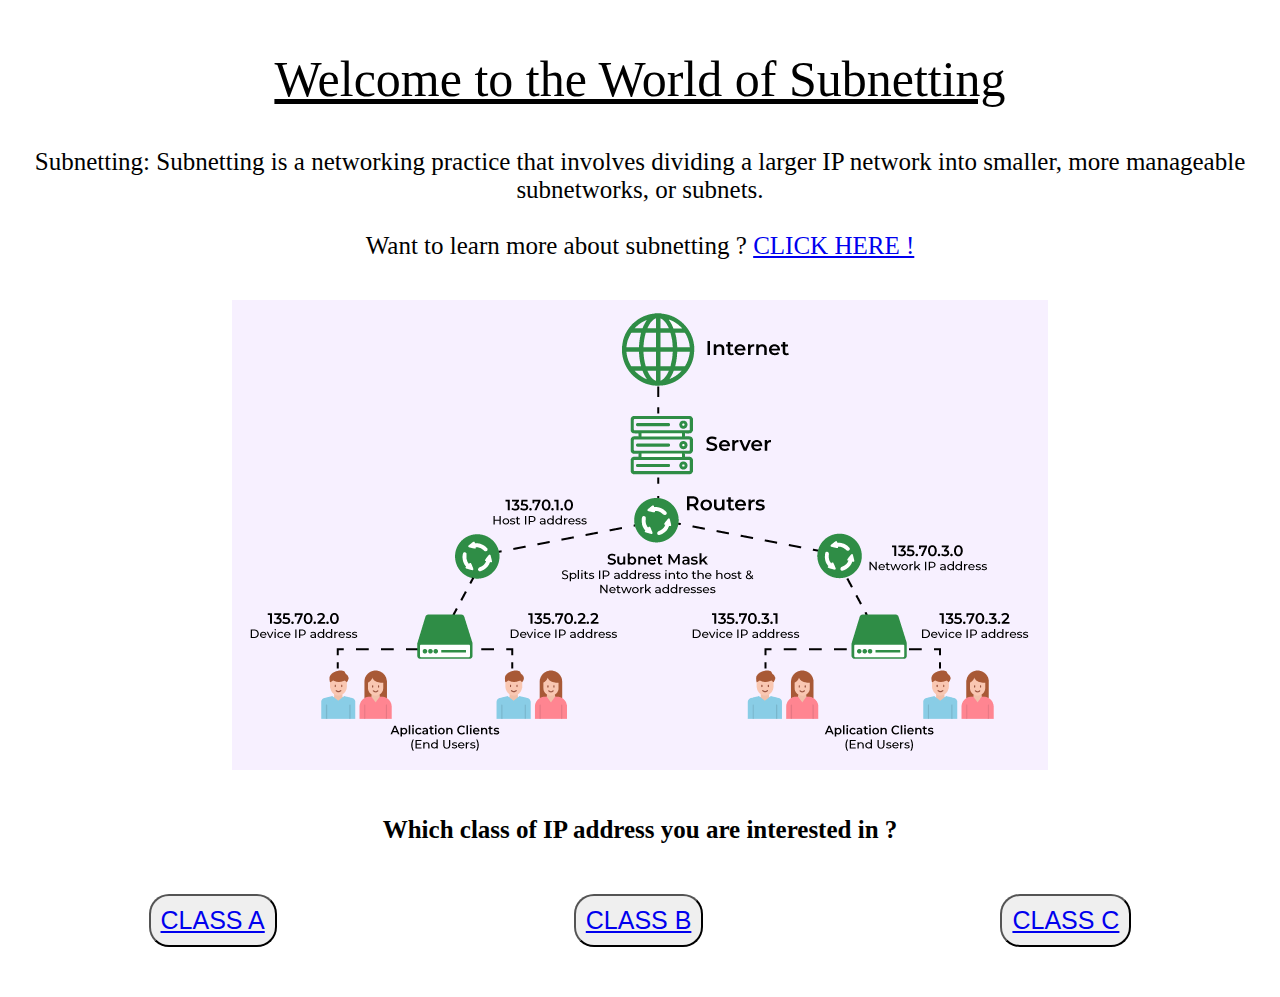
==== index.html @ d2727391 "All files added." ====
<!DOCTYPE html>
<html lang="en">
<head>
    <meta charset="UTF-8">
    <meta name="viewport" content="width=device-width, initial-scale=1.0">
    <link rel="stylesheet" href="./index.css">
    <title>How Subnetting Works</title>
</head>
<body>
    <p class = "welcome">Welcome to the World of Subnetting </p>
    <p> Subnetting: Subnetting is a networking practice that involves dividing a larger IP network into smaller, more manageable subnetworks, or subnets.<br><br> 
        Want to learn more about subnetting ?
    <a href = " https://www.solarwinds.com/resources/it-glossary/subnetting" target="_blank">CLICK HERE !</a>
    </p>
    <img src = "./subnet_image.png" alt = "Subnetting" class = "subnetting"/>
    <h1 class = "class"> Which class of IP address you are interested in ?</h1>
    <div class = "buttons">
    <button>
        <a href = "classA/classA.html" target = "_blank"> CLASS A</a>
    </button>
    <button>
        <a href = "classB/classB.html" target = "_blank"> CLASS B</a>
    </button>
    <button>
        <a href = "classC/classC.html" target = "_blank"> CLASS C</a>
    </button>
    </div>
    <script src = "./index.js"></script>
</body>
</html>


<!-- <!DOCTYPE html>
<html lang="en">
<head>
    <meta charset="UTF-8">
    <meta name="viewport" content="width=device-width, initial-scale=1.0">
    <title>Image Dialog</title>
    <style>
        /* Style for the modal */
        .modal {
            display: none;
            position: fixed;
            z-index: 1;
            left: 0;
            top: 0;
            width: 100%;
            height: 100%;
            overflow: auto;
            background-color: rgba(0, 0, 0, 0.8);
        }

        /* Style for the modal content */
        .modal-content {
            position: relative;
            margin: 10% auto;
            padding: 20px;
            width: 80%;
            max-width: 600px;
            background-color: #fff;
        }

        /* Close button style */
        .close {
            position: absolute;
            top: 10px;
            right: 15px;
            font-size: 20px;
            font-weight: bold;
            color: #333;
            cursor: pointer;
        }
    </style>
</head>
<body>

    <!-- Button to trigger the modal 
<button onclick="openModal()">Open Image Dialog</button>

<!-- The Modal 
<div id="imageModal" class="modal">
    <div class="modal-content">
        <span class="close" onclick="closeModal()">&times;</span>
        <img src="your_image_url.jpg" alt="Image Description">
    </div>
</div>

<script>
    // Function to open the modal
    function openModal() {
        document.getElementById('imageModal').style.display = 'block';
    }

    // Function to close the modal
    function closeModal() {
        document.getElementById('imageModal').style.display = 'none';
    }
</script>

</body>
</html> -->
---- index.css ----
*{
    align-items: center;
    margin: auto;
    text-align: center;
    font-size: 25px;
}
.subnetting{
    max-width: 100%;
    margin-top: 40px;
}
.welcome{
    text-decoration: underline;
    margin-top: 50px;
    font-size: 50px;
    animation: slideIn 2s ease-in-out;
    margin-bottom: 40px;
}
@keyframes slideIn {
    from {
      transform: translateX(-50%);
    }
    to {
      transform: translateX(0);
    }
  }

.buttons{
    display: flex;
    flex-direction: row;
    margin: auto;
    margin-top: 50px;
    margin-bottom: 50px;
}
@keyframes slidetop{
    from{
        transform: translateY(100%);
    }
    to{
        transform: translateY(0);
    }
}
.class{
    margin-top: 40px;

}
button{
    padding: 10px;
    border-radius: 20px;
    animation: slidetop 2s ease-out;
}
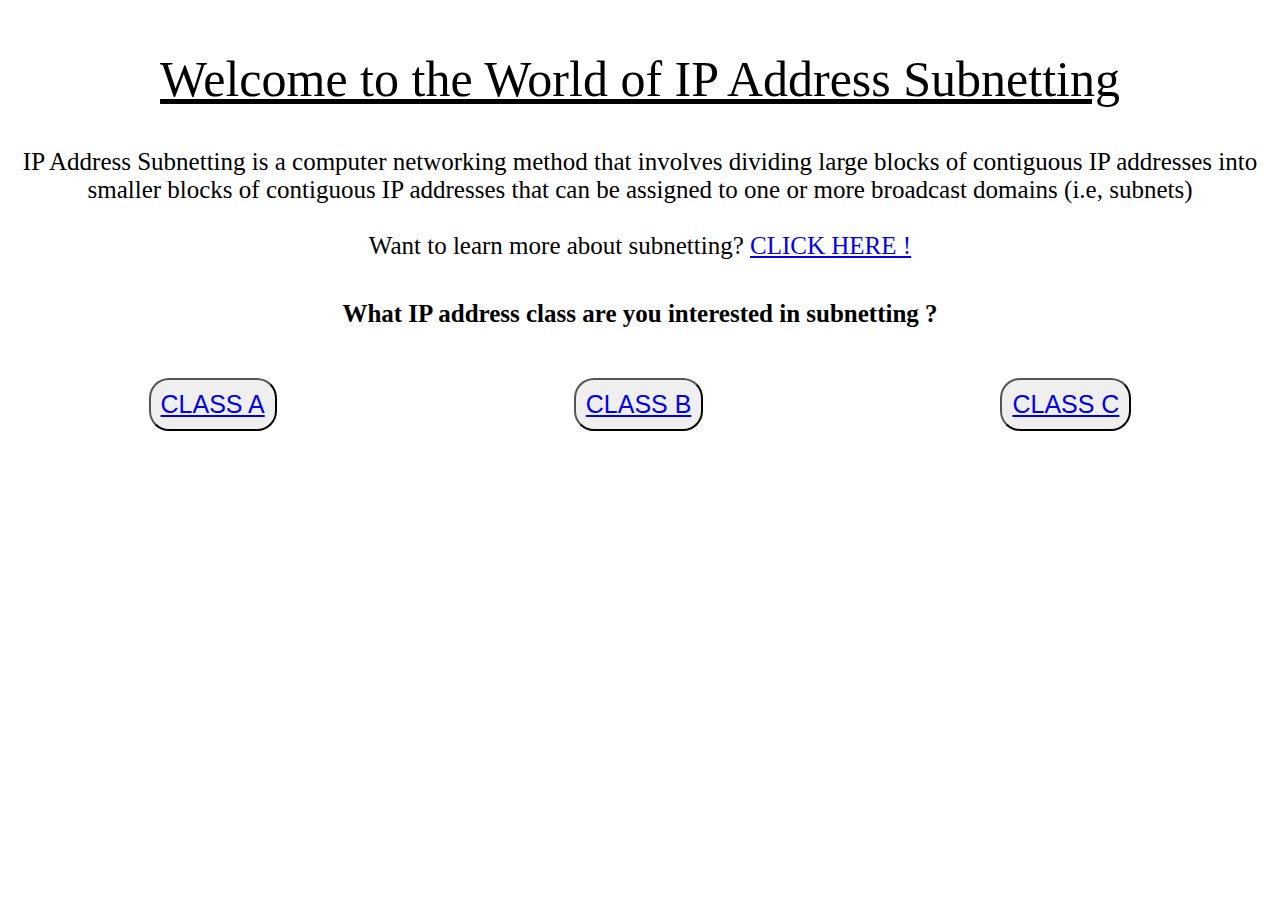
==== commit 920ce21e: "Changed the default subnet mask" ====
--- a/index.html
+++ b/index.html
@@ -7,13 +7,12 @@
     <title>How Subnetting Works</title>
 </head>
 <body>
-    <p class = "welcome">Welcome to the World of Subnetting </p>
-    <p> Subnetting: Subnetting is a networking practice that involves dividing a larger IP network into smaller, more manageable subnetworks, or subnets.<br><br> 
-        Want to learn more about subnetting ?
+    <p class = "welcome">Welcome to the World of IP Address Subnetting </p>
+    <p style="margin: 20px;"> IP Address Subnetting is a computer networking method that involves dividing large blocks of contiguous IP addresses into smaller blocks of contiguous IP addresses that can be assigned to one or more broadcast domains (i.e, subnets)<br><br> 
+        Want to learn more about subnetting?
     <a href = " https://www.solarwinds.com/resources/it-glossary/subnetting" target="_blank">CLICK HERE !</a>
     </p>
-    <img src = "./subnet_image.png" alt = "Subnetting" class = "subnetting"/>
-    <h1 class = "class"> Which class of IP address you are interested in ?</h1>
+    <h1 class = "class"> What IP address class are you interested in subnetting ?</h1>
     <div class = "buttons">
     <button>
         <a href = "classA/classA.html" target = "_blank"> CLASS A</a>
@@ -30,73 +29,3 @@
 </html>
 
 
-<!-- <!DOCTYPE html>
-<html lang="en">
-<head>
-    <meta charset="UTF-8">
-    <meta name="viewport" content="width=device-width, initial-scale=1.0">
-    <title>Image Dialog</title>
-    <style>
-        /* Style for the modal */
-        .modal {
-            display: none;
-            position: fixed;
-            z-index: 1;
-            left: 0;
-            top: 0;
-            width: 100%;
-            height: 100%;
-            overflow: auto;
-            background-color: rgba(0, 0, 0, 0.8);
-        }
-
-        /* Style for the modal content */
-        .modal-content {
-            position: relative;
-            margin: 10% auto;
-            padding: 20px;
-            width: 80%;
-            max-width: 600px;
-            background-color: #fff;
-        }
-
-        /* Close button style */
-        .close {
-            position: absolute;
-            top: 10px;
-            right: 15px;
-            font-size: 20px;
-            font-weight: bold;
-            color: #333;
-            cursor: pointer;
-        }
-    </style>
-</head>
-<body>
-
-    <!-- Button to trigger the modal 
-<button onclick="openModal()">Open Image Dialog</button>
-
-<!-- The Modal 
-<div id="imageModal" class="modal">
-    <div class="modal-content">
-        <span class="close" onclick="closeModal()">&times;</span>
-        <img src="your_image_url.jpg" alt="Image Description">
-    </div>
-</div>
-
-<script>
-    // Function to open the modal
-    function openModal() {
-        document.getElementById('imageModal').style.display = 'block';
-    }
-
-    // Function to close the modal
-    function closeModal() {
-        document.getElementById('imageModal').style.display = 'none';
-    }
-</script>
-
-</body>
-</html> -->
-
